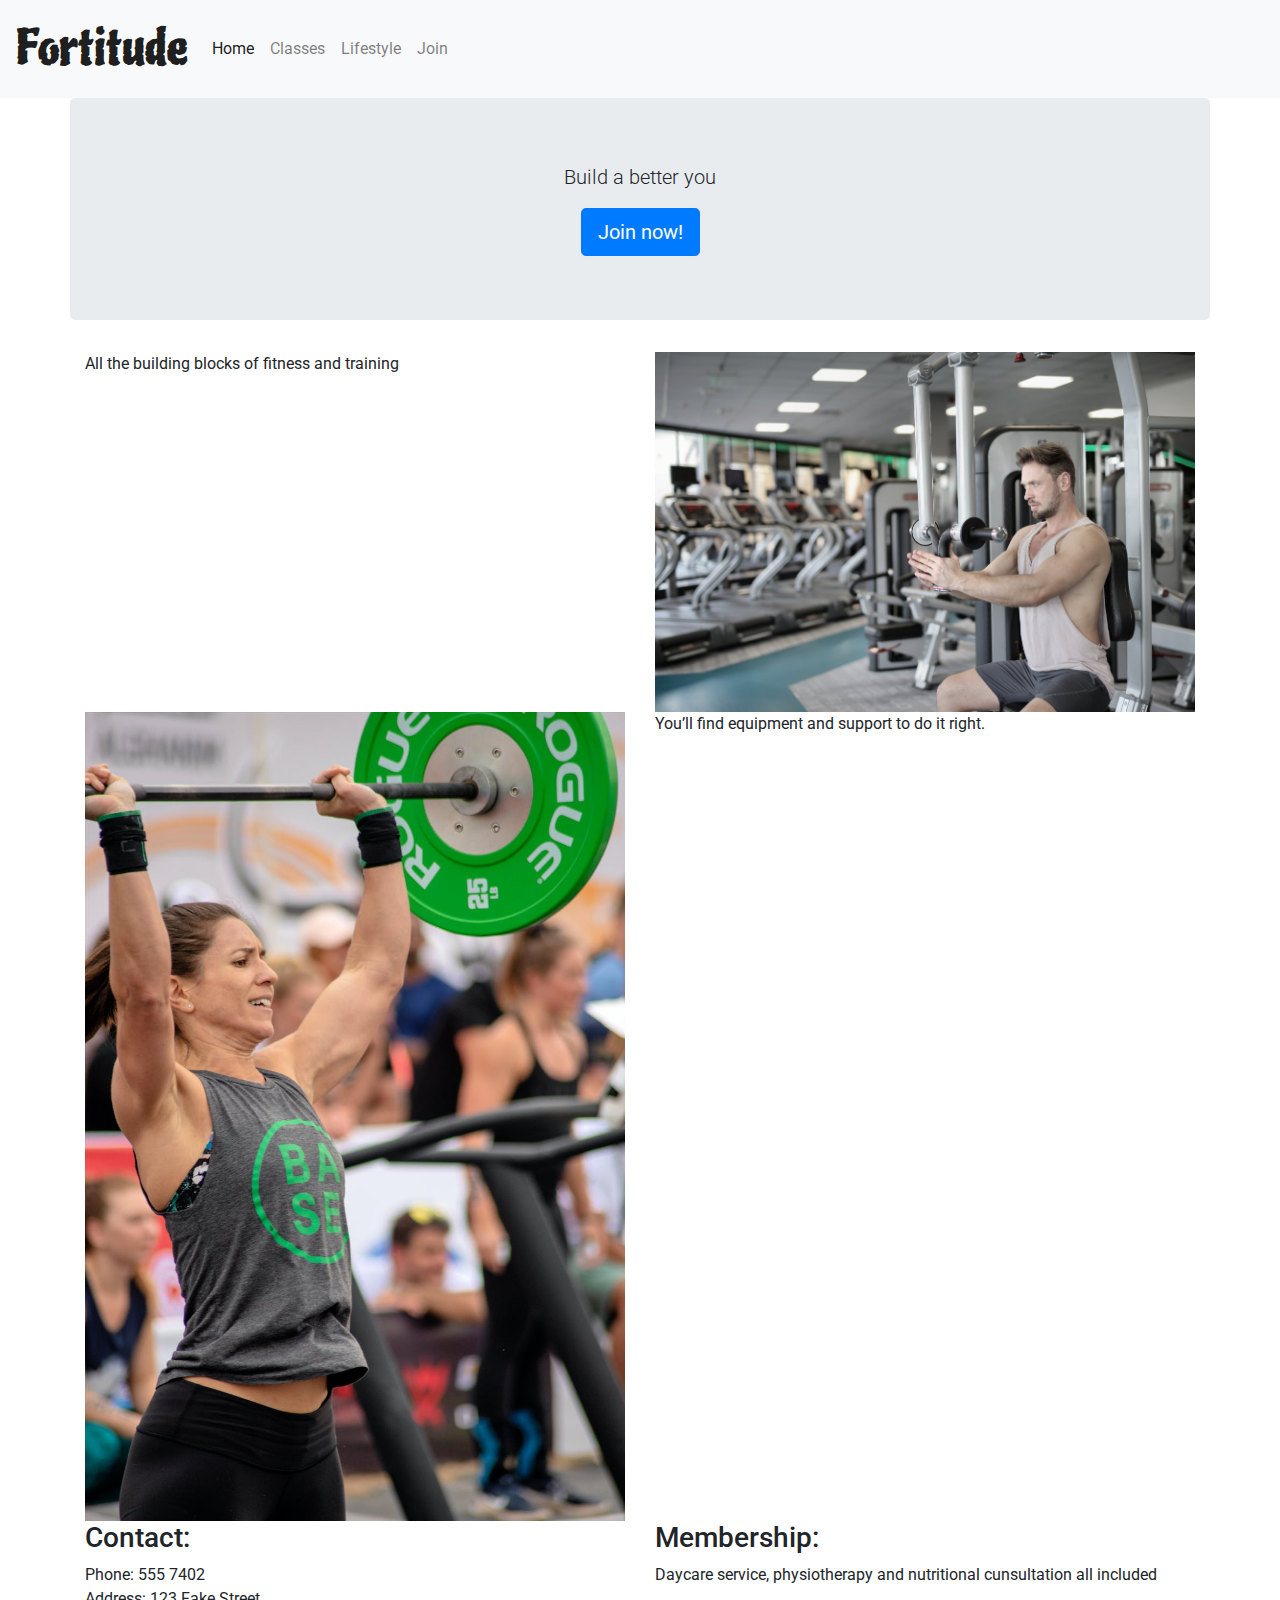
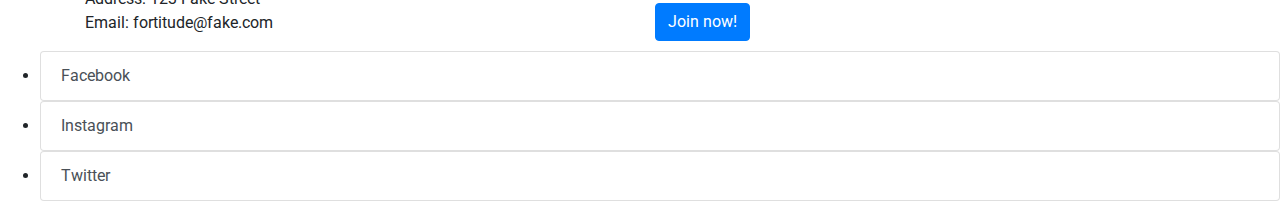
==== index.html @ b9420f37 "Initial commit" ====
<!DOCTYPE html>
<html lang="en">
<head>
    <meta charset="UTF-8">
    <meta name="viewport" content="width=device-width, initial-scale=1.0">
    <script src="https://code.jquery.com/jquery-3.3.1.slim.min.js" integrity="sha384-q8i/X+965DzO0rT7abK41JStQIAqVgRVzpbzo5smXKp4YfRvH+8abtTE1Pi6jizo" crossorigin="anonymous"></script>
    <script src="https://cdnjs.cloudflare.com/ajax/libs/popper.js/1.14.7/umd/popper.min.js" integrity="sha384-UO2eT0CpHqdSJQ6hJty5KVphtPhzWj9WO1clHTMGa3JDZwrnQq4sF86dIHNDz0W1" crossorigin="anonymous"></script>
    <link rel="stylesheet" href="https://stackpath.bootstrapcdn.com/bootstrap/4.3.1/css/bootstrap.min.css" integrity="sha384-ggOyR0iXCbMQv3Xipma34MD+dH/1fQ784/j6cY/iJTQUOhcWr7x9JvoRxT2MZw1T" crossorigin="anonymous">
    <script src="https://stackpath.bootstrapcdn.com/bootstrap/4.3.1/js/bootstrap.min.js" integrity="sha384-JjSmVgyd0p3pXB1rRibZUAYoIIy6OrQ6VrjIEaFf/nJGzIxFDsf4x0xIM+B07jRM" crossorigin="anonymous"></script>
    <link rel="stylesheet" href="https://use.fontawesome.com/releases/v5.15.1/css/all.css" integrity="sha384-vp86vTRFVJgpjF9jiIGPEEqYqlDwgyBgEF109VFjmqGmIY/Y4HV4d3Gp2irVfcrp" crossorigin="anonymous">
    <link rel="stylesheet" href="assets/css/style.css">
    <title>Fortitude - Where the tough triumph!</title>
</head>
<body>
    <header>
        <!--Logo-->
                                                                
            </a>                
        </div> 
        <!--Nav-->
        <section id="main-nav">
            <nav class="navbar navbar-expand-md navbar-light bg-light">
            <a class="navbar-brand" href="#">Fortitude</a>
            <button class="navbar-toggler" type="button" data-toggle="collapse" data-target="#navbarSupportedContent" aria-controls="navbarSupportedContent" aria-expanded="false" aria-label="Toggle navigation">
                <span class="navbar-toggler-icon"></span>
            </button>

            <div class="collapse navbar-collapse" id="navbarSupportedContent">
                <ul class="navbar-nav mr-auto">
                    <li class="nav-item active">
                        <a class="nav-link" href="#">Home <span class="sr-only">(current)</span></a>
                    </li>
                    <li class="nav-item">
                        <a class="nav-link" href="#">Classes</a>
                    </li>
                    <li class="nav-item">
                        <a class="nav-link" href="#">Lifestyle</a>
                    </li>
                    <li class="nav-item">
                        <a class="nav-link" href="#">Join</a>
                    </li>
                </ul>
            </div>
            </nav>           
        </section>
        <!--Callout-->
        <section class="container jumbotron text-center">
            <div class="row">
                <div class="col-12" justify-content>
                <p class="lead">Build a better you</p>
                <button type="button" class="btn btn-primary btn-lg">Join now!</button>
                </div>
            </div>
        </section>
        <!--Hero Image-->                                    
        <!--<div class="container-fluid">
                <img src="assets/images/barbell-on-the-floor.jpeg" class="img-fluid" alt="Responsive image">                      
        </div>
        -->
    </header>
    <section>
        <!--Amenities-->
        <div class="container">
            <div class="row">
                <div class="col-6">    
                    <p>All the building blocks of fitness and training</p>
                </div>
                <div class="col-6">
                    <img id="amenities-img" src="assets/images/equipment.jpeg" alt="" class="mr-3" width="100%">
                </div>
            </div>
            <div class="row">
                <div class="col-6">
                    <img src="assets/images/girl-lift.jpeg" alt="" class="mr-3" width="100%">
                </div>
                <div class="col-6">
                    <p>You’ll find equipment and support to do it right.</p>
                </div>
            </div>                  
        </div>
    </section>
    <footer>
        <!--Contact-->      
        <div class="container">
            <div class="row" id="about">
                <div class="col-6">
                    <h3>Contact:</h3>
                    <p>Phone: 555 7402 <br>Address: 123 Fake Street <br>Email: fortitude@fake.com </p>
                </div>
            <!--Membership-->
                <div class="col-6">   
                    <h3>Membership:</h3>
                    <p>Daycare service, physiotherapy and nutritional cunsultation all included</p>
                    <button type="button" class="btn btn-primary">Join now!</button>
                </div> 
            </div>
        </div>
        <div class="list-group">
            <ul class="social">
                <li><a href="https://www.facebook.com/" target="_blank" class="list-group-item list-group-item-action">Facebook</a></li>
                <li><a href="https://www.instagram.com/" target="_blank" class="list-group-item list-group-item-action">Instagram</a></li>
                <li><a href="https://twitter.com/" target="_blank" class="list-group-item list-group-item-action">Twitter</a></li>           
            </ul>
        </div>
    </footer>
    <script src="https://code.jquery.com/jquery-3.5.1.slim.min.js" integrity="sha384-DfXdz2htPH0lsSSs5nCTpuj/zy4C+OGpamoFVy38MVBnE+IbbVYUew+OrCXaRkfj" crossorigin="anonymous"></script>
    <script src="https://cdn.jsdelivr.net/npm/bootstrap@4.5.3/dist/js/bootstrap.bundle.min.js" integrity="sha384-ho+j7jyWK8fNQe+A12Hb8AhRq26LrZ/JpcUGGOn+Y7RsweNrtN/tE3MoK7ZeZDyx" crossorigin="anonymous"></script>
</body>
</html>
---- assets/css/style.css ----
@import url('https://fonts.googleapis.com/css2?family=Piedra&family=Roboto:wght@100;300;400;500;700&display=swap');

/*--------------------Header*/

.navbar-brand {
    font-family: 'Piedra', sans-serif;
    font-size: 48px;
    }
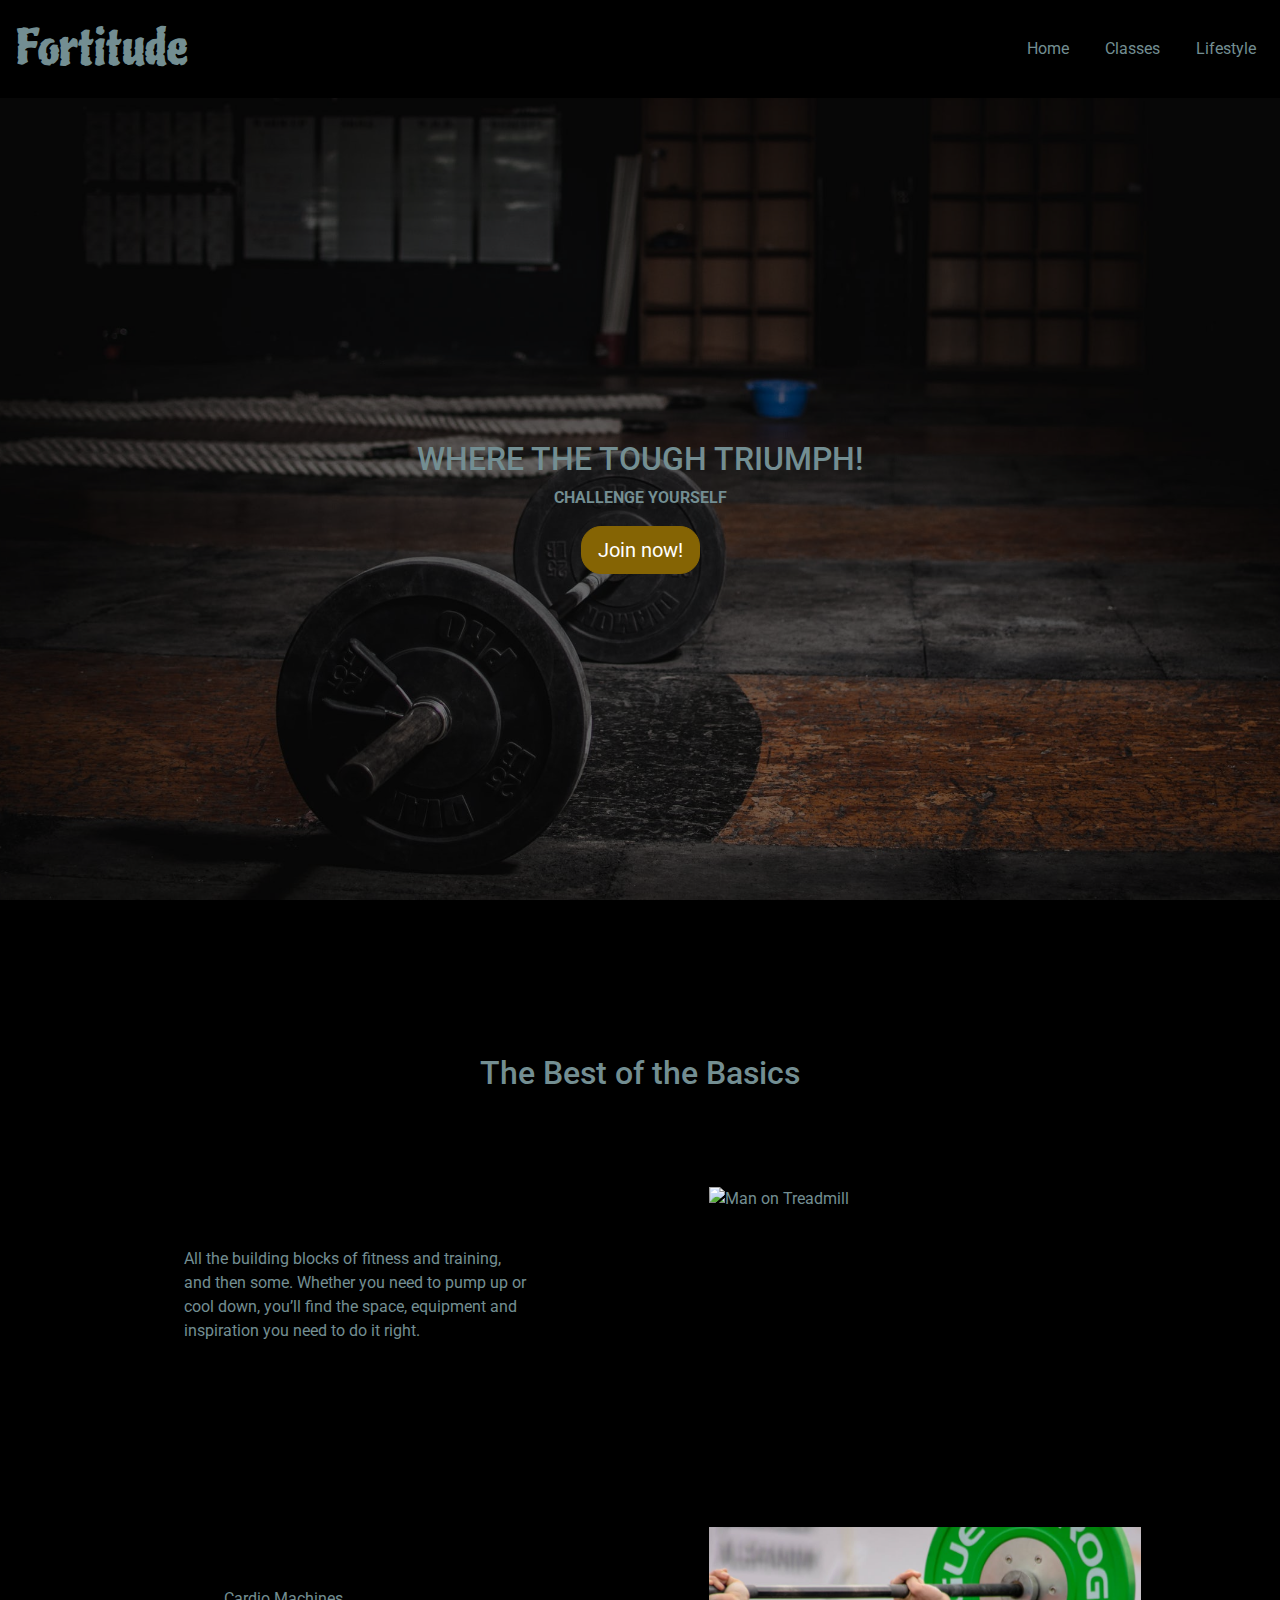
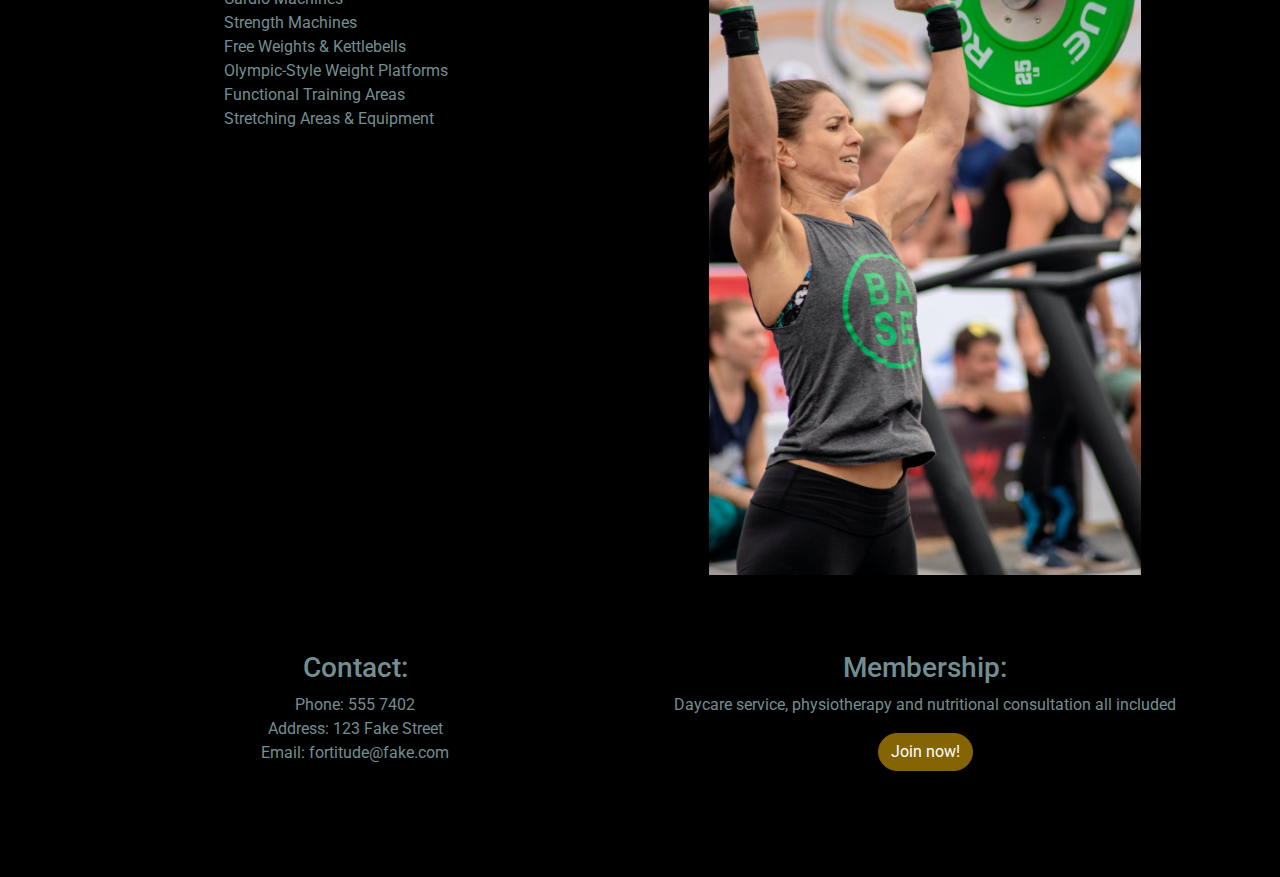
==== commit 683d0384: "Added lifestyle.html content" ====
--- a/index.html
+++ b/index.html
@@ -3,8 +3,6 @@
 <head>
     <meta charset="UTF-8">
     <meta name="viewport" content="width=device-width, initial-scale=1.0">
-    <script src="https://code.jquery.com/jquery-3.3.1.slim.min.js" integrity="sha384-q8i/X+965DzO0rT7abK41JStQIAqVgRVzpbzo5smXKp4YfRvH+8abtTE1Pi6jizo" crossorigin="anonymous"></script>
-    <script src="https://cdnjs.cloudflare.com/ajax/libs/popper.js/1.14.7/umd/popper.min.js" integrity="sha384-UO2eT0CpHqdSJQ6hJty5KVphtPhzWj9WO1clHTMGa3JDZwrnQq4sF86dIHNDz0W1" crossorigin="anonymous"></script>
     <link rel="stylesheet" href="https://stackpath.bootstrapcdn.com/bootstrap/4.3.1/css/bootstrap.min.css" integrity="sha384-ggOyR0iXCbMQv3Xipma34MD+dH/1fQ784/j6cY/iJTQUOhcWr7x9JvoRxT2MZw1T" crossorigin="anonymous">
     <script src="https://stackpath.bootstrapcdn.com/bootstrap/4.3.1/js/bootstrap.min.js" integrity="sha384-JjSmVgyd0p3pXB1rRibZUAYoIIy6OrQ6VrjIEaFf/nJGzIxFDsf4x0xIM+B07jRM" crossorigin="anonymous"></script>
     <link rel="stylesheet" href="https://use.fontawesome.com/releases/v5.15.1/css/all.css" integrity="sha384-vp86vTRFVJgpjF9jiIGPEEqYqlDwgyBgEF109VFjmqGmIY/Y4HV4d3Gp2irVfcrp" crossorigin="anonymous">
@@ -12,97 +10,132 @@
     <title>Fortitude - Where the tough triumph!</title>
 </head>
 <body>
-    <header>
-        <!--Logo-->
-                                                                
-            </a>                
-        </div> 
-        <!--Nav-->
-        <section id="main-nav">
-            <nav class="navbar navbar-expand-md navbar-light bg-light">
-            <a class="navbar-brand" href="#">Fortitude</a>
+    <header>         
+        <!--Nav-->   
+        <nav class="navbar navbar-expand-sm">
+            <a class="navbar-brand mr-auto" href="#">Fortitude</a>
             <button class="navbar-toggler" type="button" data-toggle="collapse" data-target="#navbarSupportedContent" aria-controls="navbarSupportedContent" aria-expanded="false" aria-label="Toggle navigation">
-                <span class="navbar-toggler-icon"></span>
+            <i class="fas fa-bars"></i>
             </button>
-
-            <div class="collapse navbar-collapse" id="navbarSupportedContent">
-                <ul class="navbar-nav mr-auto">
-                    <li class="nav-item active">
-                        <a class="nav-link" href="#">Home <span class="sr-only">(current)</span></a>
-                    </li>
-                    <li class="nav-item">
-                        <a class="nav-link" href="#">Classes</a>
-                    </li>
-                    <li class="nav-item">
-                        <a class="nav-link" href="#">Lifestyle</a>
-                    </li>
-                    <li class="nav-item">
-                        <a class="nav-link" href="#">Join</a>
-                    </li>
-                </ul>
+                <div class="collapse navbar-collapse" id="navbarSupportedContent">
+                    <ul class="navbar-nav nav-menu">
+                        <li class="nav-item active">
+                            <a class="nav-link" href="index.html">Home <span class="sr-only">(current)</span></a>
+                        </li>
+                        <li class="nav-item">
+                            <a class="nav-link" href="classes.html">Classes</a>
+                        </li>
+                        <li class="nav-item">
+                            <a class="nav-link" href="lifestyle.html">Lifestyle</a>
+                        </li>
+                    </ul>
             </div>
             </nav>           
-        </section>
         <!--Callout-->
-        <section class="container jumbotron text-center">
+        <div class="callout">
+        <section class="container-fluid jumbotron text-center">
+            <div class="overlay">&nbsp;</div>
             <div class="row">
-                <div class="col-12" justify-content>
-                <p class="lead">Build a better you</p>
-                <button type="button" class="btn btn-primary btn-lg">Join now!</button>
+                <div class="col-12 jumbotron-text" >
+                <h2>Where the tough triumph!</h2>
+                <p>Challenge yourself</p>
+                <button type="button" class="btn btn-join btn-lg" data-toggle="modal" data-target=#join-modal>Join now!</button>
                 </div>
             </div>
         </section>
-        <!--Hero Image-->                                    
-        <!--<div class="container-fluid">
-                <img src="assets/images/barbell-on-the-floor.jpeg" class="img-fluid" alt="Responsive image">                      
         </div>
-        -->
     </header>
     <section>
         <!--Amenities-->
-        <div class="container">
-            <div class="row">
-                <div class="col-6">    
-                    <p>All the building blocks of fitness and training</p>
+        <div class="amenities">
+            <div class="container">
+                <h2>The Best of the Basics</h2>
+                <div class="row">
+                    <div class="col-lg-6 basics">                           
+                            <p>
+                                All the building blocks of fitness and training, and then some. Whether you need to pump up or cool down, you’ll find the space, equipment and inspiration you need to do it right.
+                            </p>
+                    </div>
+                    <div class="col-lg-6 basics-img">
+                        <img id="amenities-img" src="assets/images/treadmill.jpeg" alt="Man on Treadmill">
+                    </div>
                 </div>
-                <div class="col-6">
-                    <img id="amenities-img" src="assets/images/equipment.jpeg" alt="" class="mr-3" width="100%">
-                </div>
+                <div class="row">
+                    <div class="col-lg-6 equipment">                       
+                        <ul>
+                            <li> Cardio Machines</li>
+                            <li>Strength Machines</li>
+                            <li>Free Weights & Kettlebells</li>
+                            <li>Olympic-Style Weight Platforms</li>
+                            <li>Functional Training Areas</li>
+                            <li>Stretching Areas & Equipment</li>
+                        </ul>
+                    </div>
+                    <div class="col-lg-6 equipment-img">
+                        <img src="assets/images/girl-lift.jpeg" alt="Woman lifting weights">
+                    </div>                   
+                </div>                  
             </div>
-            <div class="row">
-                <div class="col-6">
-                    <img src="assets/images/girl-lift.jpeg" alt="" class="mr-3" width="100%">
-                </div>
-                <div class="col-6">
-                    <p>You’ll find equipment and support to do it right.</p>
-                </div>
-            </div>                  
         </div>
     </section>
     <footer>
-        <!--Contact-->      
+        <!--Contact--> 
         <div class="container">
-            <div class="row" id="about">
-                <div class="col-6">
+            <div class="row about">
+                <div class="col-lg-6 contact">
                     <h3>Contact:</h3>
                     <p>Phone: 555 7402 <br>Address: 123 Fake Street <br>Email: fortitude@fake.com </p>
-                </div>
-            <!--Membership-->
-                <div class="col-6">   
+                </div>               
+                <div class="col-lg-6 contact">   
                     <h3>Membership:</h3>
-                    <p>Daycare service, physiotherapy and nutritional cunsultation all included</p>
-                    <button type="button" class="btn btn-primary">Join now!</button>
+                    <p>Daycare service, physiotherapy and nutritional consultation all included</p>
+                    <button type="button" class="btn btn-join" data-toggle="modal" data-target="#join-modal">Join now!</button>
                 </div> 
             </div>
         </div>
-        <div class="list-group">
+        <div>
             <ul class="social">
-                <li><a href="https://www.facebook.com/" target="_blank" class="list-group-item list-group-item-action">Facebook</a></li>
-                <li><a href="https://www.instagram.com/" target="_blank" class="list-group-item list-group-item-action">Instagram</a></li>
-                <li><a href="https://twitter.com/" target="_blank" class="list-group-item list-group-item-action">Twitter</a></li>           
+                <li><a href="https://www.facebook.com/" target="_blank"><i class="fab fa-facebook-f"></i></a></li>
+                <li><a href="https://www.instagram.com/" target="_blank"><i class="fab fa-instagram"></i></a></li>
+                <li><a href="https://twitter.com/" target="_blank"><i class="fab fa-twitter"></i></a></li>           
             </ul>
         </div>
     </footer>
+    <!--Modal-->
+    <div class="modal" tabindex="-1" id="join-modal">
+        <div class="modal-dialog">
+            <div class="modal-content">
+            <div class="modal-header">
+                <h5 class="modal-title">Join Fortitude - Be your best!</h5>
+                <button type="button" class="close" data-dismiss="modal" aria-label="Close">
+                <span aria-hidden="true">&times;</span>
+                </button>
+            </div>
+            <div class="modal-body">
+                <form>
+                    <div class="form-group">
+                        <label for="name">Name</label>
+                        <input type="name" class="form-control" id="name" placeholder="Name">
+                    </div>
+                    <div class="form-group">
+                        <label for="email1">Email address</label>
+                        <input type="email" class="form-control" id="email1" aria-describedby="emailHelp" placeholder="Email"> 
+                        <small id="emailHelp" class="form-text text-muted">We'll never share your email with anyone else.</small>
+                    </div>
+                    <div class="form-group">
+                        <label for="password">Password</label>
+                        <input type="password" class="form-control" id="password" placeholder="Password">
+                    </div>
+                    <div class="form-group">
+                        <label for="repeatpassword">Repeat password</label>
+                        <input type="password" class="form-control" id="repeatpassword" placeholder="Repeat Password">
+                    </div>
+                    <button type="submit" class="btn btn-join">Join Now!</button>
+                    </form>
+            </div>
+            </div>
+        </div>
+    </div>
     <script src="https://code.jquery.com/jquery-3.5.1.slim.min.js" integrity="sha384-DfXdz2htPH0lsSSs5nCTpuj/zy4C+OGpamoFVy38MVBnE+IbbVYUew+OrCXaRkfj" crossorigin="anonymous"></script>
     <script src="https://cdn.jsdelivr.net/npm/bootstrap@4.5.3/dist/js/bootstrap.bundle.min.js" integrity="sha384-ho+j7jyWK8fNQe+A12Hb8AhRq26LrZ/JpcUGGOn+Y7RsweNrtN/tE3MoK7ZeZDyx" crossorigin="anonymous"></script>
 </body>
--- a/assets/css/style.css
+++ b/assets/css/style.css
@@ -1,8 +1,191 @@
 @import url('https://fonts.googleapis.com/css2?family=Piedra&family=Roboto:wght@100;300;400;500;700&display=swap');
 
+body {  
+    background-color: #000;
+    color: #738e92;
+}
+
 /*--------------------Header*/
+
+.join-modal {
+    width: "300px";
+}
+
+/*--------------------nav*/
 
 .navbar-brand {
     font-family: 'Piedra', sans-serif;
     font-size: 48px;
-    }+    color: #738e92;
+    }
+
+.nav-menu {
+    font-family: 'Roboto', sans-serif;
+    padding-left: 20px;
+    float: right;
+    text-align: center;
+    color: #738e92;
+}
+
+.nav-link {
+    color: #738e92;
+}
+
+.nav-item {  
+    padding-left: 20px;
+}
+.navbar i {
+    color: #738e92;
+    font-size: 1.5em;
+}
+
+.navbar-collapse {
+    justify-content: flex-end;
+}
+
+/*--------------------callout*/
+
+.callout {
+    height: 100vh;
+     
+     background: url("../images/barbell-on-the-floor.jpeg") no-repeat center center fixed; 
+    -webkit-background-size: cover;
+    -moz-background-size: cover;
+    -o-background-size: cover;
+    background-size: cover;
+
+    display: flex;
+    align-items: center;
+    justify-content: center;
+
+    position: relative;
+}
+
+/*--------------------jumbotron*/
+
+.jumbotron {
+    background-color: transparent;
+}
+
+.jumbotron-text {
+    color: #738e92;
+    font-weight: 700;
+    text-transform: uppercase;
+    margin-bottom: 50px; 
+}
+
+.btn-join {
+    background-color: #856404;
+    border-radius: 20px;
+    border-color: #856404;
+    color: white;
+}
+
+.btn-join:hover,
+.btn-join:active,
+.btn-join:focus,
+.btn-join:active:focus {
+    background-color: #503e08;
+    border-color: #503e08;
+}
+
+.overlay {
+    position: absolute;
+    top: 0;
+    left: 0;
+    height: 100%;
+    width: 100%;
+    background-color: rgba(0,0,0,0.5);
+}
+
+/*--------------------amenities*/
+
+.amenities h2 {
+    padding-top: 5%;
+    padding-bottom: 3%;
+    text-align: center;
+}
+.basics {
+    padding: 10%;
+    float: left;
+}
+
+.amenities img {
+    display: block;
+    width: 100%;
+    padding: 10%;
+    margin: 0 auto;
+}
+
+.equipment {
+    padding: 10%;
+    float: right;
+    
+}
+
+.equipment ul {
+    list-style-type: none;
+}
+
+/*--------------------about*/
+
+.membership,
+.contact {
+     text-align: center;
+     padding-top: 2%;
+ }
+
+/*--------------------social*/
+
+.social {
+    padding-inline-start: 0;
+    text-align: center;
+}
+ .social li {
+     display: inline;
+ }
+
+ .social i {
+     color: #738e92;
+     font-size: 150%;
+     padding: 5%;
+ }
+
+.social i:hover,
+.social i:active,
+.social i:focus,
+.social i:active:focus {
+    color: #0056b3;
+}
+
+/*--------------------modal*/
+
+.modal-body {
+    color: #000;
+}
+
+/*--------------------classes*/
+
+.classes, .lifestyle h2 {
+    padding-top: 5%;
+    padding-bottom: 3%;
+    text-align: center;
+}
+
+.classes img {
+    display: block;
+    width: 100%;
+    padding: 2%;
+    margin: 0 auto;
+}
+
+.class-row {
+    padding-bottom: 3%;
+}
+
+.lifestyle img {
+    display: block;
+    width: 100%;
+    padding: 10%;
+    margin: 0 auto;
+}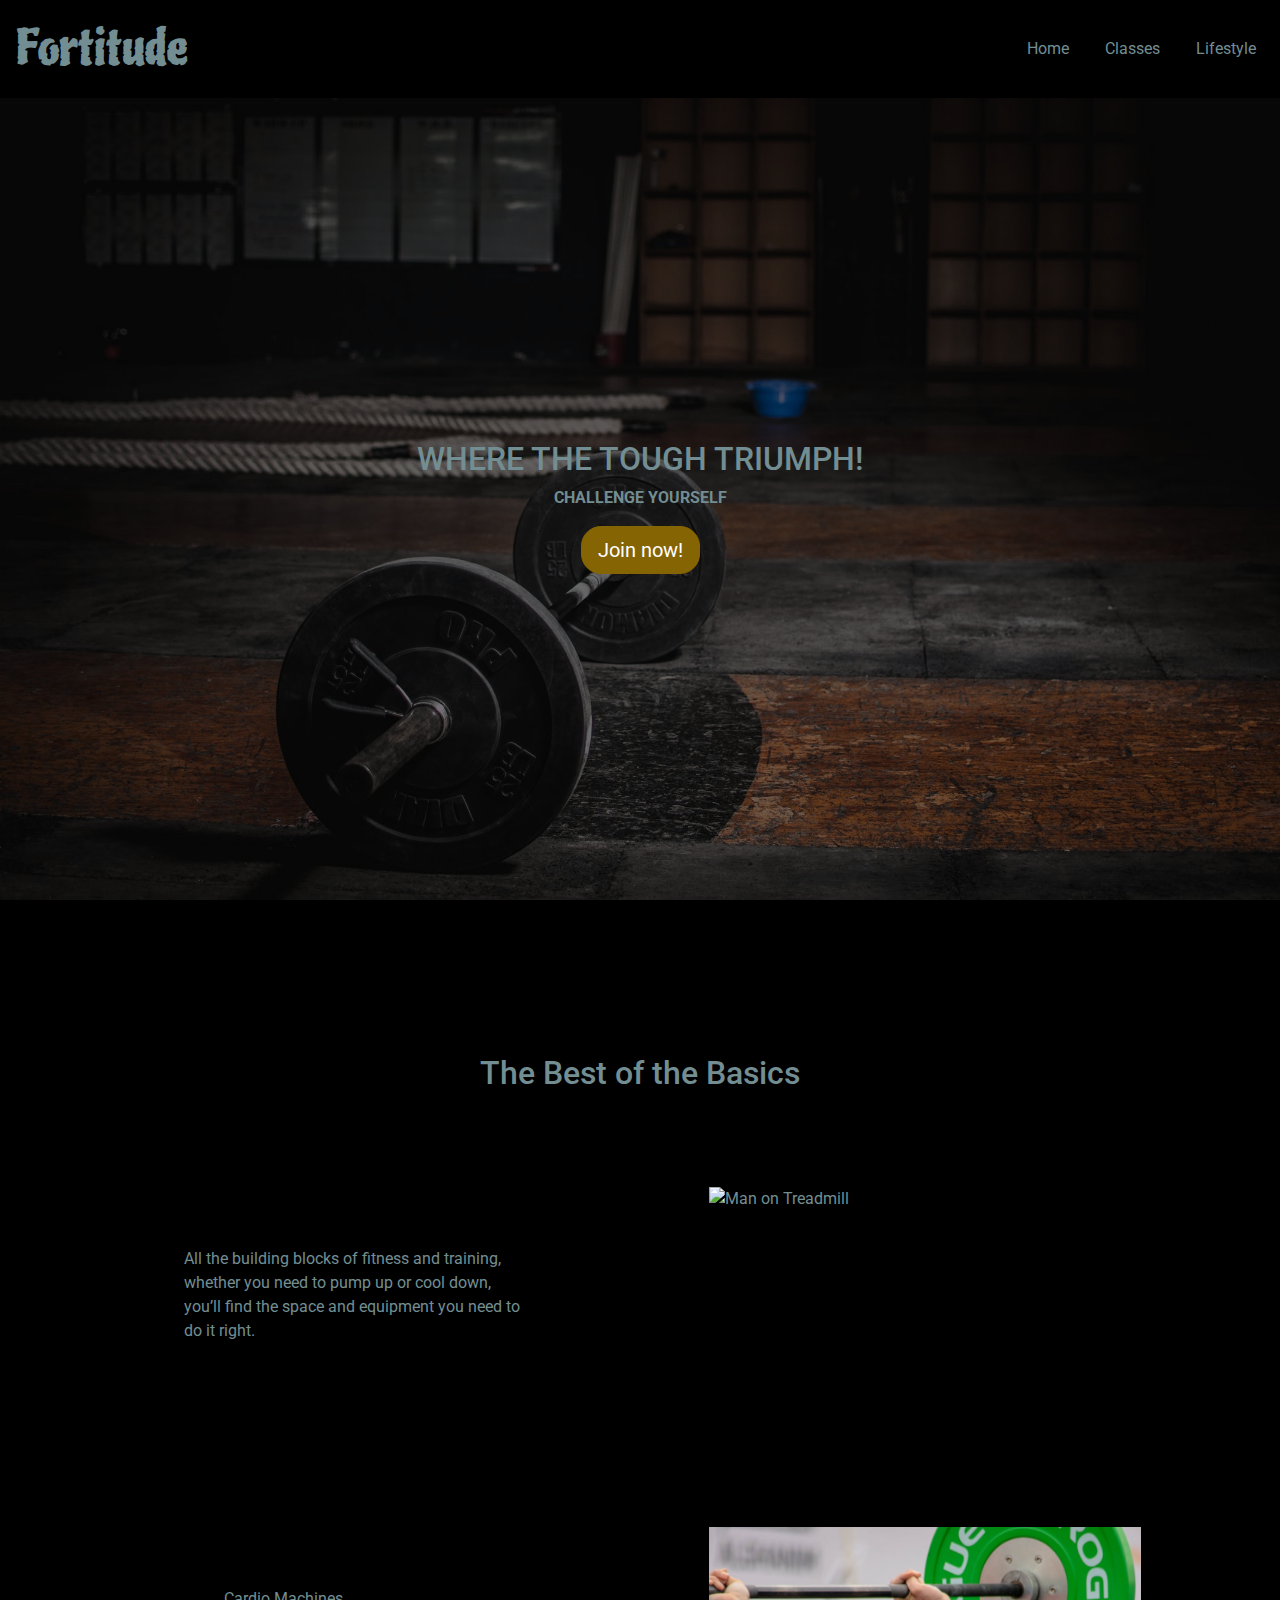
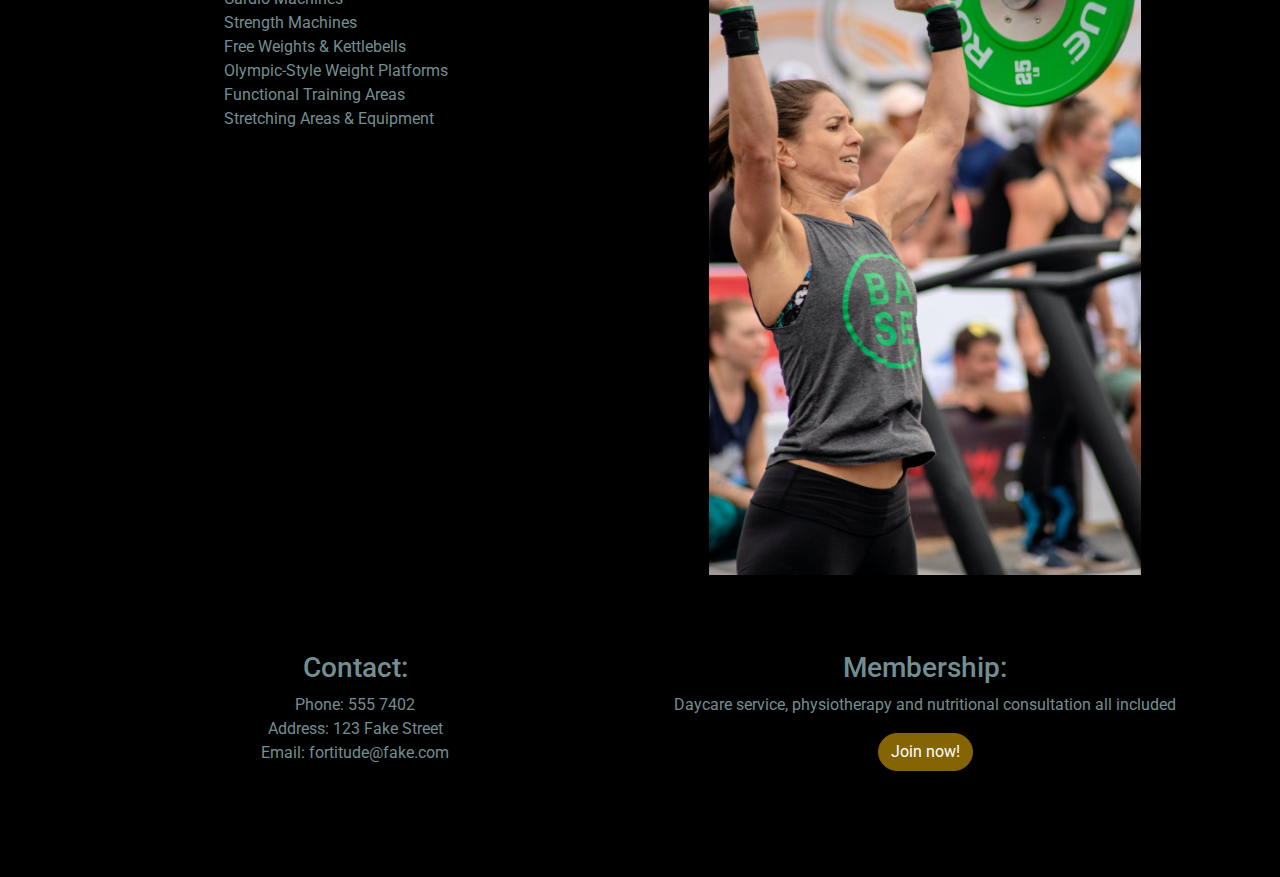
==== commit 470ca8fa: "Completed readme.md" ====
--- a/index.html
+++ b/index.html
@@ -39,7 +39,7 @@
                 <div class="col-12 jumbotron-text" >
                 <h2>Where the tough triumph!</h2>
                 <p>Challenge yourself</p>
-                <button type="button" class="btn btn-join btn-lg" data-toggle="modal" data-target=#join-modal>Join now!</button>
+                <button type="button" class="btn btn-join btn-lg" data-toggle="modal" data-target="#join-modal">Join now!</button>
                 </div>
             </div>
         </section>
@@ -53,7 +53,7 @@
                 <div class="row">
                     <div class="col-lg-6 basics">                           
                             <p>
-                                All the building blocks of fitness and training, and then some. Whether you need to pump up or cool down, you’ll find the space, equipment and inspiration you need to do it right.
+                                All the building blocks of fitness and training, whether you need to pump up or cool down, you’ll find the space and equipment you need to do it right.
                             </p>
                     </div>
                     <div class="col-lg-6 basics-img">
@@ -115,20 +115,20 @@
                 <form>
                     <div class="form-group">
                         <label for="name">Name</label>
-                        <input type="name" class="form-control" id="name" placeholder="Name">
+                        <input type="text" class="form-control" id="name" placeholder="Name" required>
                     </div>
                     <div class="form-group">
                         <label for="email1">Email address</label>
-                        <input type="email" class="form-control" id="email1" aria-describedby="emailHelp" placeholder="Email"> 
+                        <input type="email" class="form-control" id="email1" aria-describedby="emailHelp" placeholder="Email" required> 
                         <small id="emailHelp" class="form-text text-muted">We'll never share your email with anyone else.</small>
                     </div>
                     <div class="form-group">
                         <label for="password">Password</label>
-                        <input type="password" class="form-control" id="password" placeholder="Password">
+                        <input type="password" class="form-control" id="password" placeholder="Password" required>
                     </div>
                     <div class="form-group">
                         <label for="repeatpassword">Repeat password</label>
-                        <input type="password" class="form-control" id="repeatpassword" placeholder="Repeat Password">
+                        <input type="password" class="form-control" id="repeatpassword" placeholder="Repeat Password" required>
                     </div>
                     <button type="submit" class="btn btn-join">Join Now!</button>
                     </form>
--- a/assets/css/style.css
+++ b/assets/css/style.css
@@ -3,12 +3,6 @@
 body {  
     background-color: #000;
     color: #738e92;
-}
-
-/*--------------------Header*/
-
-.join-modal {
-    width: "300px";
 }
 
 /*--------------------nav*/
@@ -17,7 +11,7 @@
     font-family: 'Piedra', sans-serif;
     font-size: 48px;
     color: #738e92;
-    }
+}
 
 .nav-menu {
     font-family: 'Roboto', sans-serif;
@@ -105,6 +99,7 @@
     padding-bottom: 3%;
     text-align: center;
 }
+
 .basics {
     padding: 10%;
     float: left;
@@ -119,8 +114,7 @@
 
 .equipment {
     padding: 10%;
-    float: right;
-    
+    float: right;   
 }
 
 .equipment ul {
@@ -141,27 +135,22 @@
     padding-inline-start: 0;
     text-align: center;
 }
- .social li {
+
+.social li {
      display: inline;
- }
+}
 
- .social i {
+.social i {
      color: #738e92;
      font-size: 150%;
      padding: 5%;
- }
+}
 
 .social i:hover,
 .social i:active,
 .social i:focus,
 .social i:active:focus {
     color: #0056b3;
-}
-
-/*--------------------modal*/
-
-.modal-body {
-    color: #000;
 }
 
 /*--------------------classes*/
@@ -180,7 +169,16 @@
 }
 
 .class-row {
+    padding-top: 3%;
     padding-bottom: 3%;
+}
+
+/*--------------------lifestyle*/
+
+.lifestyle h2 {
+    padding-top: 5%;
+    padding-bottom: 3%;
+    text-align: center;
 }
 
 .lifestyle img {
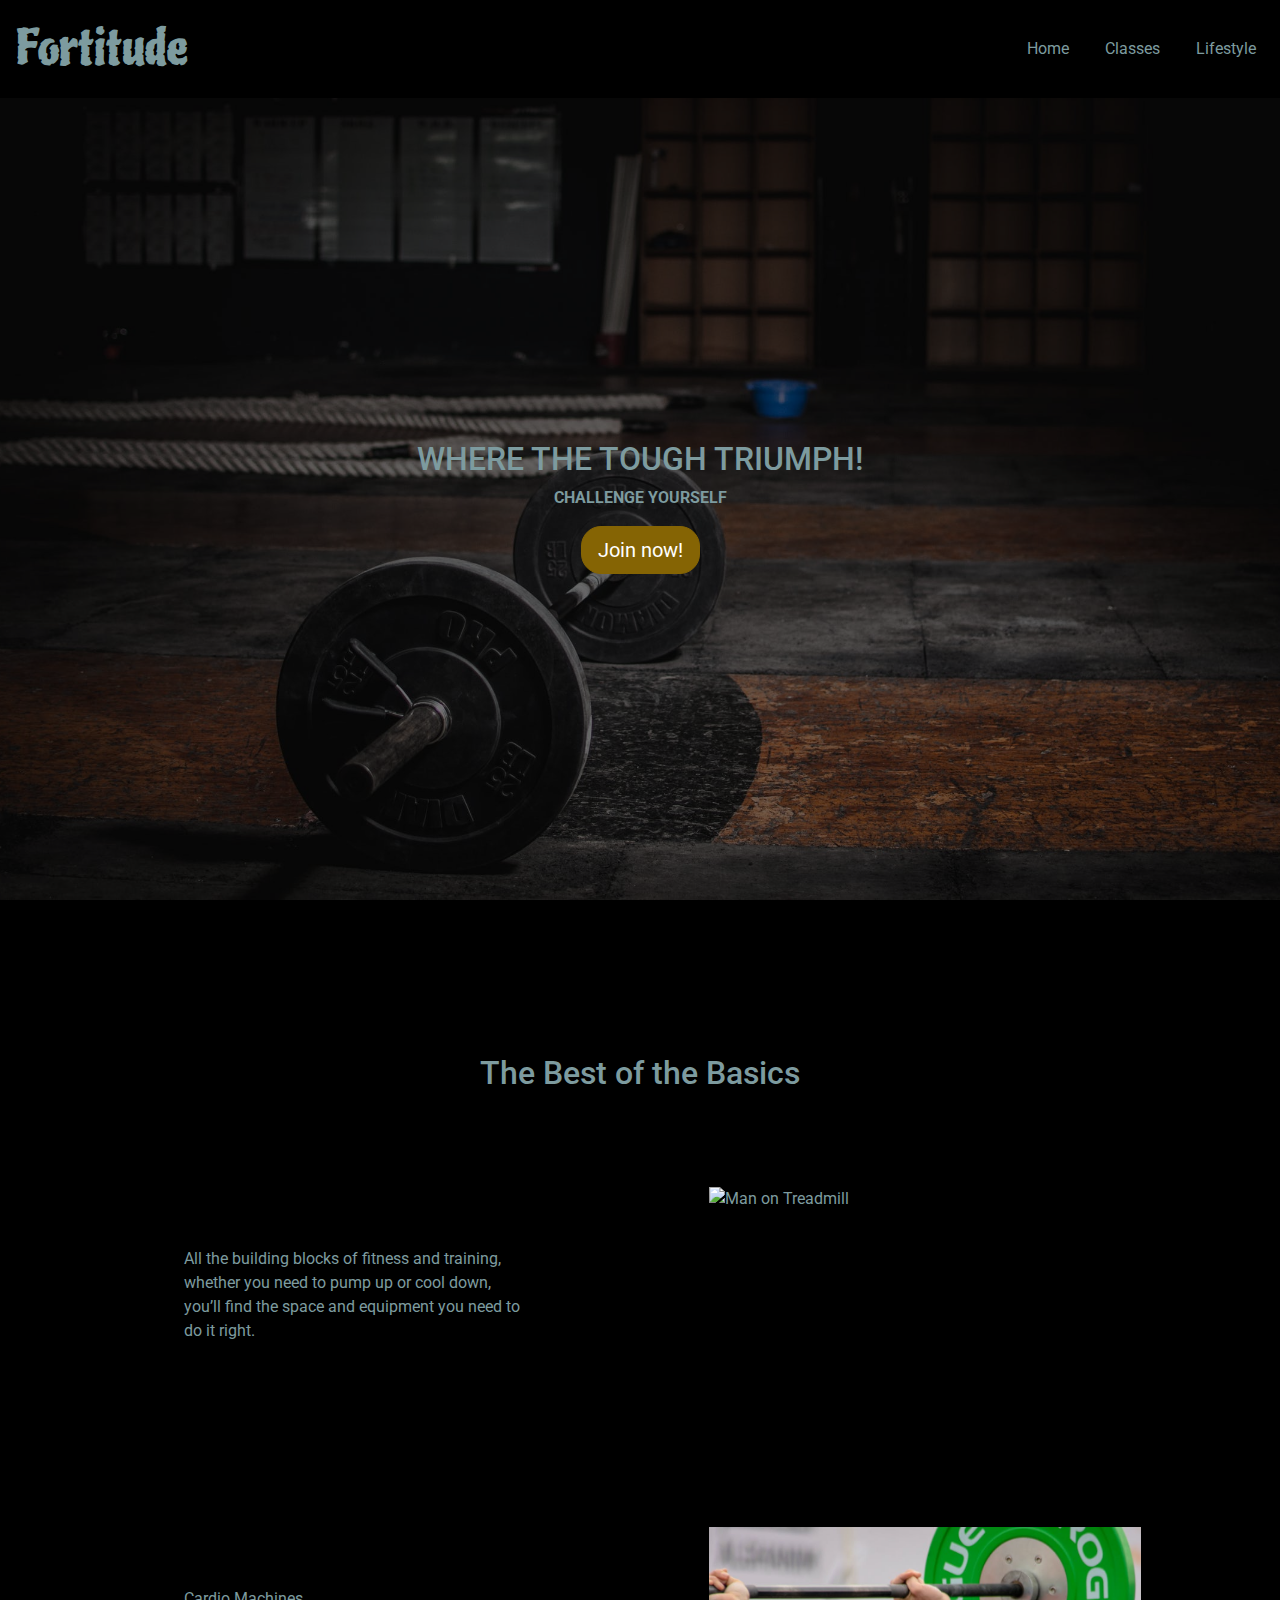
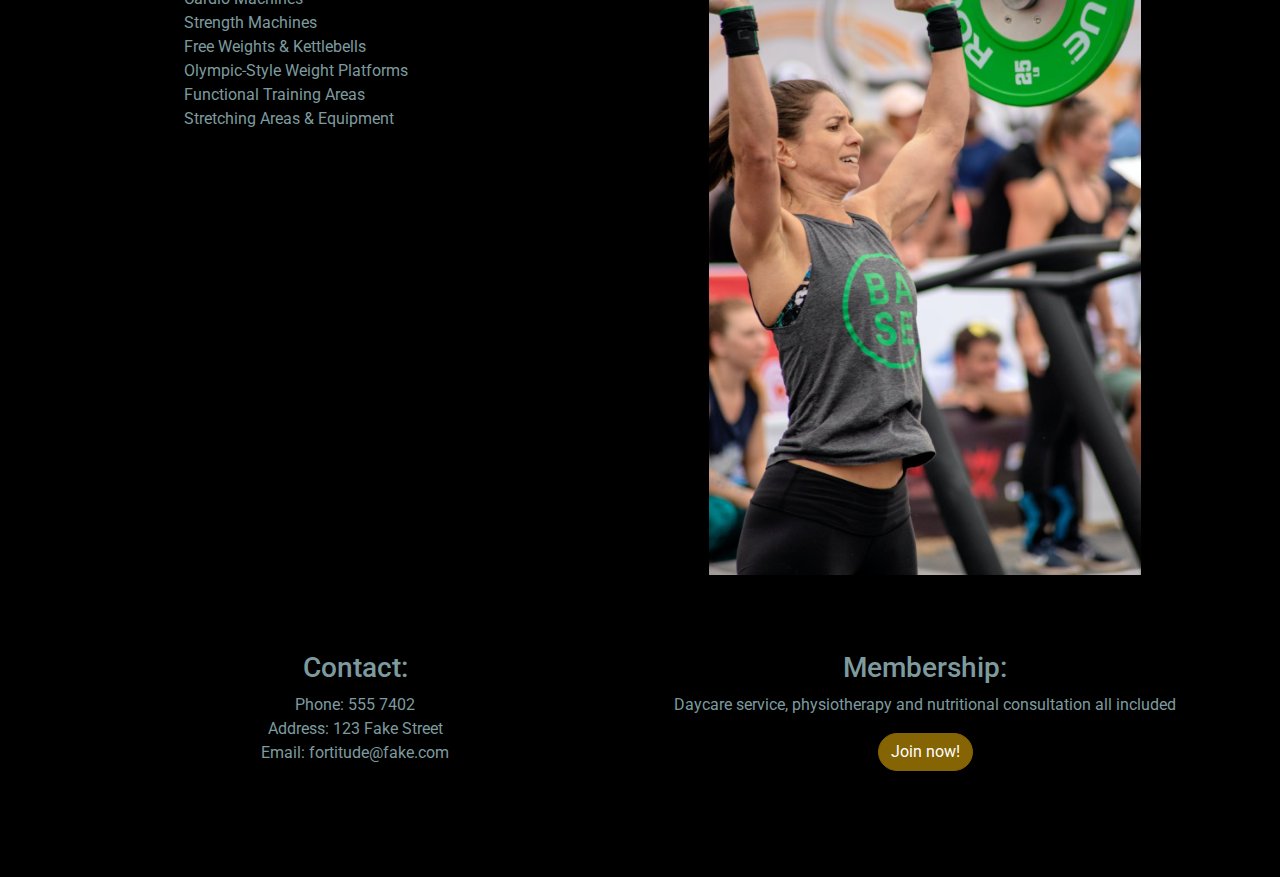
==== commit 3293c243: "Added media query to improve content on tablet" ====
--- a/index.html
+++ b/index.html
@@ -63,7 +63,7 @@
                 <div class="row">
                     <div class="col-lg-6 equipment">                       
                         <ul>
-                            <li> Cardio Machines</li>
+                            <li>Cardio Machines</li>
                             <li>Strength Machines</li>
                             <li>Free Weights & Kettlebells</li>
                             <li>Olympic-Style Weight Platforms</li>
@@ -106,12 +106,14 @@
         <div class="modal-dialog">
             <div class="modal-content">
             <div class="modal-header">
-                <h5 class="modal-title">Join Fortitude - Be your best!</h5>
+                <h3 class="modal-title">Join Fortitude - Be your best!</h3>
                 <button type="button" class="close" data-dismiss="modal" aria-label="Close">
                 <span aria-hidden="true">&times;</span>
                 </button>
             </div>
             <div class="modal-body">
+                <h6>Join our mail-list for membership deals and special offers</h6>
+                <hr>
                 <form>
                     <div class="form-group">
                         <label for="name">Name</label>
@@ -121,14 +123,6 @@
                         <label for="email1">Email address</label>
                         <input type="email" class="form-control" id="email1" aria-describedby="emailHelp" placeholder="Email" required> 
                         <small id="emailHelp" class="form-text text-muted">We'll never share your email with anyone else.</small>
-                    </div>
-                    <div class="form-group">
-                        <label for="password">Password</label>
-                        <input type="password" class="form-control" id="password" placeholder="Password" required>
-                    </div>
-                    <div class="form-group">
-                        <label for="repeatpassword">Repeat password</label>
-                        <input type="password" class="form-control" id="repeatpassword" placeholder="Repeat Password" required>
                     </div>
                     <button type="submit" class="btn btn-join">Join Now!</button>
                     </form>
--- a/assets/css/style.css
+++ b/assets/css/style.css
@@ -2,7 +2,7 @@
 
 body {  
     background-color: #000;
-    color: #738e92;
+    color: #7d9b9f;
 }
 
 /*--------------------nav*/
@@ -10,7 +10,7 @@
 .navbar-brand {
     font-family: 'Piedra', sans-serif;
     font-size: 48px;
-    color: #738e92;
+    color: #7d9b9f;
 }
 
 .nav-menu {
@@ -18,18 +18,18 @@
     padding-left: 20px;
     float: right;
     text-align: center;
-    color: #738e92;
+    color: #7d9b9f;
 }
 
 .nav-link {
-    color: #738e92;
+    color: #7d9b9f;
 }
 
 .nav-item {  
     padding-left: 20px;
 }
 .navbar i {
-    color: #738e92;
+    color: #7d9b9f;
     font-size: 1.5em;
 }
 
@@ -55,6 +55,38 @@
     position: relative;
 }
 
+.callout-classes {
+    height: 100vh;
+     
+     background: url("../images/pexels-cottonbro-4761352.jpg") no-repeat center center fixed; 
+    -webkit-background-size: cover;
+    -moz-background-size: cover;
+    -o-background-size: cover;
+    background-size: cover;
+
+    display: flex;
+    align-items: center;
+    justify-content: center;
+
+    position: relative;
+}
+
+.callout-lifestyle {
+    height: 100vh;
+     
+     background: url("../images/pexels-leon-ardho-1552242.jpg") no-repeat center center fixed; 
+    -webkit-background-size: cover;
+    -moz-background-size: cover;
+    -o-background-size: cover;
+    background-size: cover;
+
+    display: flex;
+    align-items: center;
+    justify-content: center;
+
+    position: relative;
+}
+
 /*--------------------jumbotron*/
 
 .jumbotron {
@@ -62,7 +94,7 @@
 }
 
 .jumbotron-text {
-    color: #738e92;
+    color: #7d9b9f;
     font-weight: 700;
     text-transform: uppercase;
     margin-bottom: 50px; 
@@ -114,11 +146,12 @@
 
 .equipment {
     padding: 10%;
-    float: right;   
+    float: left;
 }
 
 .equipment ul {
     list-style-type: none;
+    padding-left: 0;
 }
 
 /*--------------------about*/
@@ -141,7 +174,7 @@
 }
 
 .social i {
-     color: #738e92;
+     color: #7d9b9f;
      font-size: 150%;
      padding: 5%;
 }
@@ -155,7 +188,8 @@
 
 /*--------------------classes*/
 
-.classes, .lifestyle h2 {
+.classes h2,
+.classes h3 {
     padding-top: 5%;
     padding-bottom: 3%;
     text-align: center;
@@ -175,7 +209,8 @@
 
 /*--------------------lifestyle*/
 
-.lifestyle h2 {
+.lifestyle h2,
+.lifestyle h3 {
     padding-top: 5%;
     padding-bottom: 3%;
     text-align: center;
@@ -186,4 +221,15 @@
     width: 100%;
     padding: 10%;
     margin: 0 auto;
+}
+
+@media screen and (max-width: 990px) {
+    .equipment,
+    .basics {
+        display: flex;
+        padding: none;
+        float: left;
+        text-align: center;
+        justify-content: center;
+    }
 }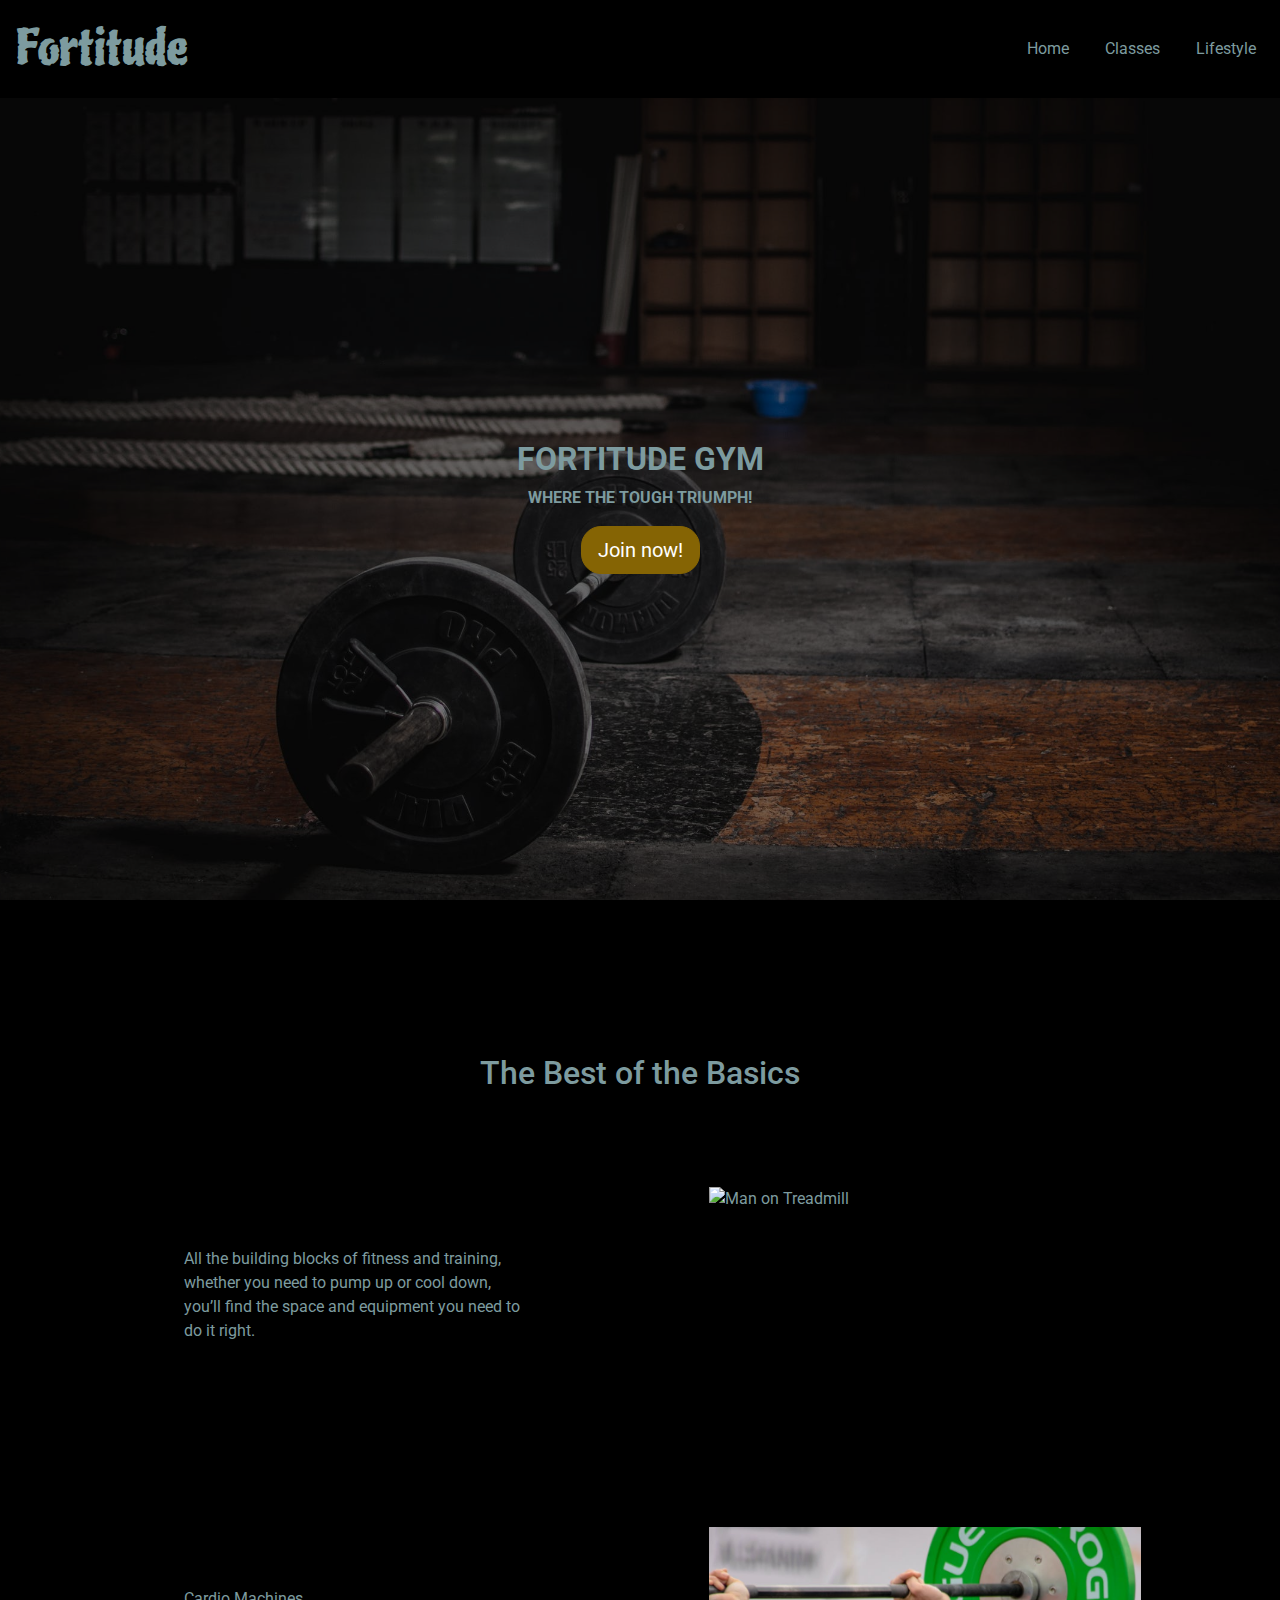
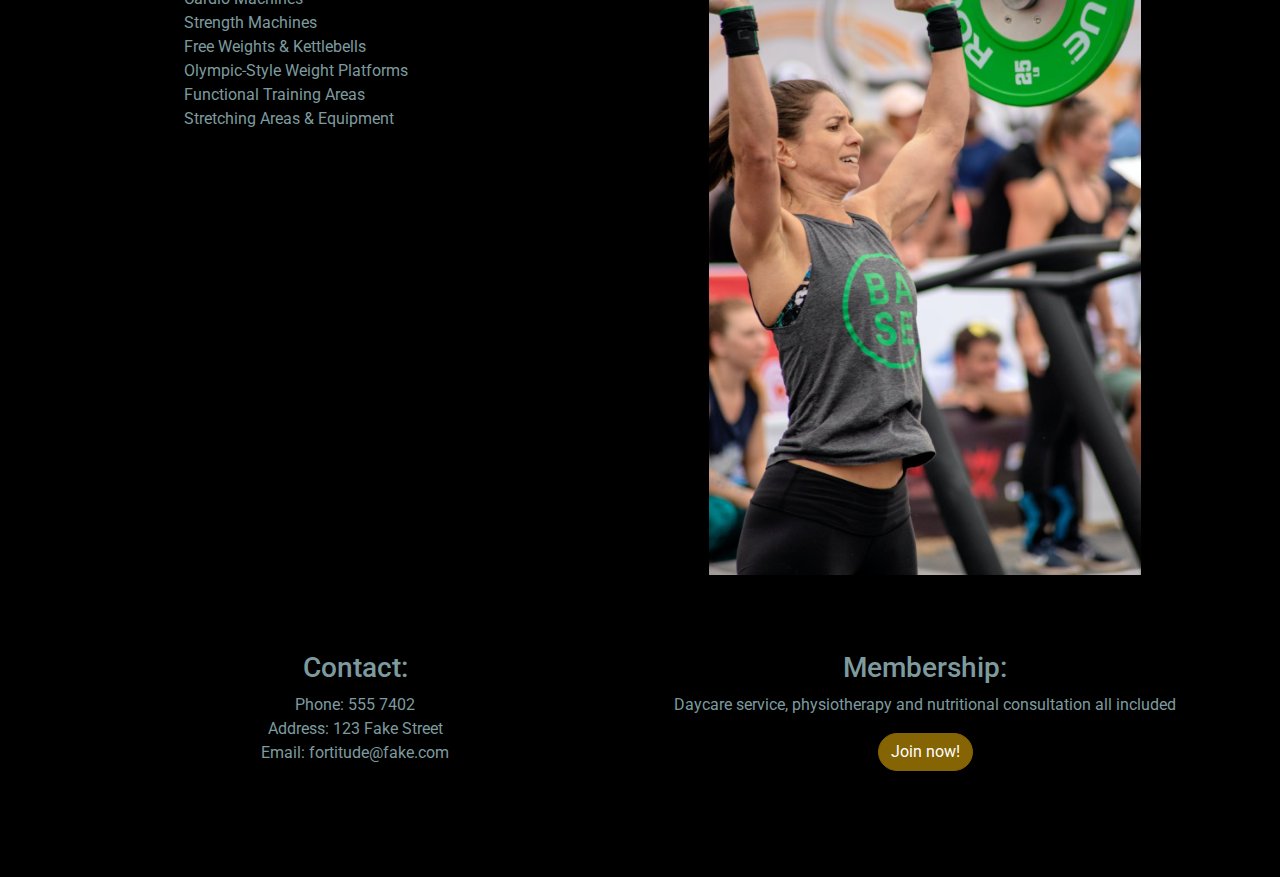
==== commit 8bb8c262: "Updated class for sub headings in lifestyle page" ====
--- a/index.html
+++ b/index.html
@@ -37,8 +37,8 @@
             <div class="overlay">&nbsp;</div>
             <div class="row">
                 <div class="col-12 jumbotron-text" >
-                <h2>Where the tough triumph!</h2>
-                <p>Challenge yourself</p>
+                <h2><strong>Fortitude Gym</strong></h2>
+                <p>Where the tough triumph!</p>
                 <button type="button" class="btn btn-join btn-lg" data-toggle="modal" data-target="#join-modal">Join now!</button>
                 </div>
             </div>
